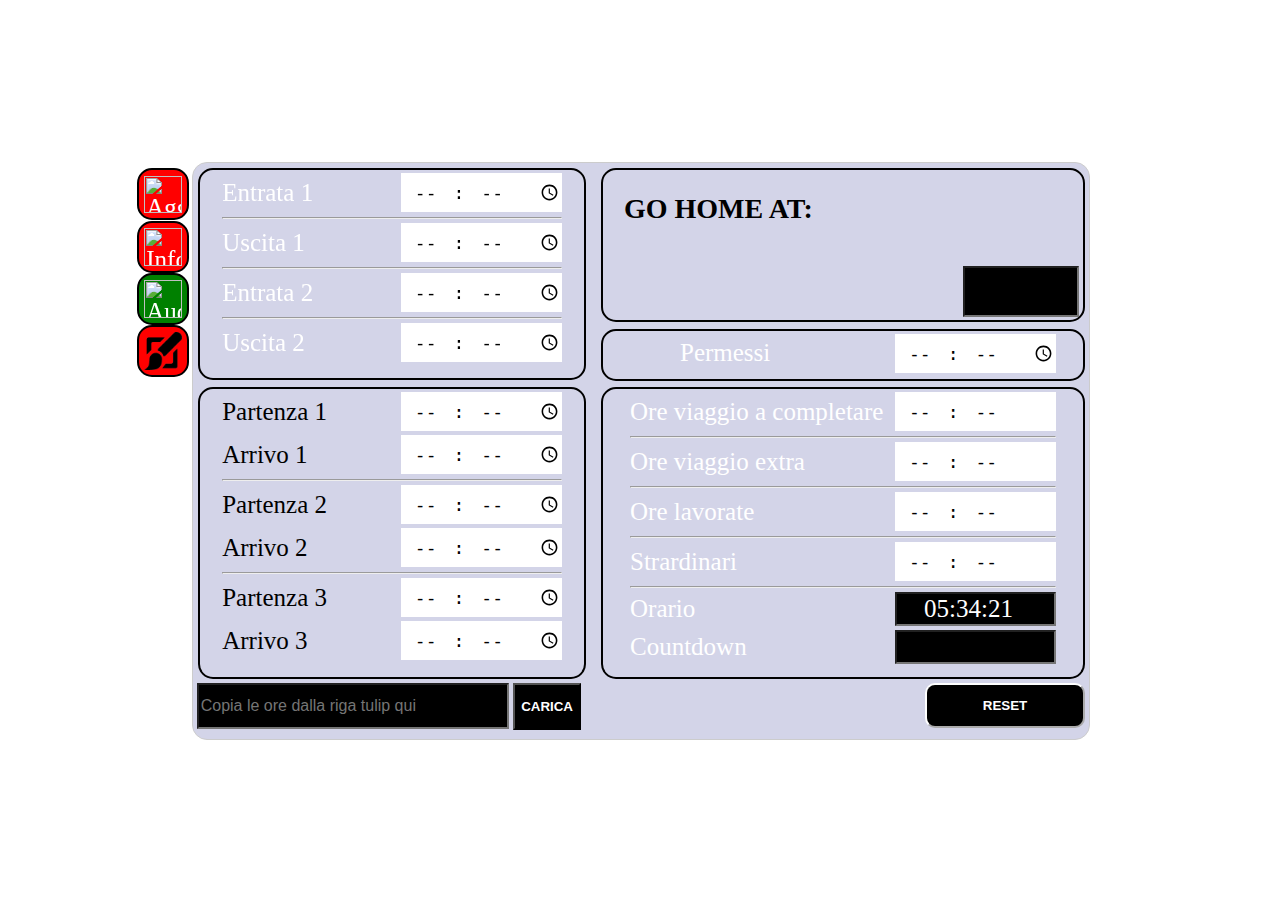
==== index.html @ b1a3ee03 "Add Flintstones Theme" ====
<!doctype html>
<html lang="en">
	<head>
		<meta charset="utf-8">
		<meta http-equiv="X-UA-Compatible" content="IE=edge">
		<meta http-equiv="Cache-Control" content="no-cache, no-store, must-revalidate" />
		<meta name="description" content="A front-end template that helps you build fast, modern mobile web apps.">
		<meta name="viewport" content="width=device-width, initial-scale=1.0, minimum-scale=1.0">
		<meta http-equiv="Pragma" content="no-cache" />
		<meta http-equiv="Expires" content="0" />
		<link rel="stylesheet" type="text/css" href="./css/time_calculator.css">
		<script type="text/javascript" src="./js/time_calculator.js"></script>
		<title>Working Time Calculator</title>
		<link rel="icon" href="./images/timeCalcIcon.png">
	</head>
	<body onload="startTime();checkPreferencesCookie();">
		<form id="timeCalculatorForm">
			<div id="bpContainer" class="infoOff" onclick="closeBp()">
				<div id="buonoPastoAward">
					<center>
						<table>
							<tr>
								<td>
									<br/><br/><br/><br/><br/>
								</td>
							</tr>
							<tr>
								<td class="buonoPastoTable">
									<img src="./images/buonoPasto.png" class="buonoPasto"/>
								</td>
							</tr>
						</table>
					</center>
				</div>
			</div>
			<div id="infoContainer" class="infoOff" onclick="closeInfo()">
				<div id="closeInfo">
					<center>
						<table>
							<tr>
								<td>
									<img src="./images/icons/close.png" class="icon littleMargin" onclick="closeInfo()"/>
								</td>
							</tr>
						</table>
					</center>
				</div>
				<div id="manufacturerInfo">
					<center>
						<table>
							<tr>
								<td>
									<br/><br/>
									<img src="./images/companyLogo.png" />
								</td>
							</tr>
							<tr>
								<td class="center black">
									<br/>
									TIME CALCULATOR<br/>
									Version 3.5.52 [20210212]<br/><br/>
									<u>Changelog:</u><br/>
									<ul class="changelog">
										<li>Aggiunto tema Flintstones (beta version)</li>
										<li>Bugfix minori</li>
									</ul>
								</td>
							</tr>
						</table>
					</center>
				</div>
			</div>
			<div id="timeContainer">
				<div id="toolsWorkingTime">
					<center>
						<table>
							<tr>
								<td>
									<img src="./images/icons/addTime.png" class="icon littleMargin" onclick="addTime()" title="Aggiungi una nuova entrata ed uscita"/>
								</td>
							</tr>
						</table>
					</center>
				</div>
				<div id="infoSection">
					<center>
						<table>
							<tr>
								<td>
									<img src="./images/icons/info.png" class="icon littleMargin" onclick="showInfo()" title="Informazioni su Time Calculator"/>
								</td>
							</tr>
						</table>
					</center>
				</div>
				<div id="audioOption" class="bgGreen">
					<center>
						<table>
							<tr>
								<td>
									<img src="./images/icons/audioOn.png" id="audioOn" class="icon littleMargin" onclick="disableAudio()" title="Audio acceso"/>
									<img src="./images/icons/audioOff.png" id="audioOff" class="icon littleMargin invisible" onclick="enableAudio()" title="Audio spento"/>
								</td>
							</tr>
						</table>
					</center>
				</div>
				<div id="themeSelection">
					<center>
						<table>
							<tr>
								<td>
									<img src="./images/icons/themes.png" id="themes" class="icon littleMargin" onclick="showThemeSelector()" title="Cambia tema"/>
									<img src="./images/icons/close.png" id="themesClose" class="icon littleMargin infoOff" onclick="showThemeSelector()"/>
								</td>
							</tr>
						</table>
					</center>
				</div>
				<div id="themeSelector" class="infoOff">
					<center>
						<table class="themeSelectorTable">
							<tr onclick="setDefaultTheme()">
								<td>
									DEFAULT
								</td>
							<tr onclick="setTheme('fantozzi')" id="fantozzi">
								<td>
									FANTOZZI
								</td>
							</tr>
							<tr onclick="setTheme('flintstones')" id="flintstones">
								<td>
									FLINTSTONES
								</td>
							</tr>
							</tr>
						</table>
					</center>
				</div>
				<div id="workingTime">
					<center>
						<table id="timeTable" class="timeTable" >
							<tr>
								<td id="lblEnt1">Entrata 1</td>
								<td id="c_ent1" class="colTime">
									<input type="time" id="ent1" onfocusout="calcolaOrari()"/>
								</td>
							</tr>
							<tr>
								<td colspan="2" class="spacer">
									<hr>
								</td>
							</tr>
							<tr>
								<td>Uscita 1</td>
								<td id="c_usc1" class="colTime">
									<input type="time" id="usc1" onfocusout="calcolaOrari()"/>
								</td>
							</tr>
							<tr>
								<td colspan="2" class="spacer">
									<hr>
								</td>
							</tr>
							<tr>
								<td>Entrata 2</td>
								<td id="c_ent2" class="colTime">
									<input type="time" id="ent2" onfocusout="calcolaOrari()"/>
								</td>
							</tr>
							<tr>
								<td colspan="2" class="spacer">
									<hr>
								</td>
							</tr>
							<tr>
								<td>Uscita 2</td>
								<td id="c_usc2" class="colTime">
									<input type="time" id="usc2" onfocusout="calcolaOrari()"/>
								</td>
							</tr>
						</table>
					</center>
				</div>
				
				<div id="toolsWorkingTimeMobile">
					<center>
						<table>
							<tr>
								<td onclick="addTime()" class="mobileTitle">
									<img src="./images/icons/addTime.png" class="icon" title="Aggiungi una nuova entrata ed uscita"/> 
									AGGIUNGI UNA NUOVA SEZIONE TIMBRATURE
									<img src="./images/icons/addTime.png" class="icon" title="Aggiungi una nuova entrata ed uscita"/>
								</td>
							</tr>
						</table>
					</center>
				</div>
				
				<div id="loadFromTulipMobile">
					<input type="text" id="tulipUrlMobile" class="tulipText" placeholder="Copia le ore dalla riga tulip qui" title="ES: E09:00 U13:00 E14:00..." onfocusout="caricaDaTulipMobile()" autofocus></input>
					<input type="button" value="CARICA" onclick="caricaDaTulipMobile()" class="tulipButton"></input>
				</div>
				
				<div id="permissions">
					<center>
						<table class="timeTable">
							<tr>
								<td>&nbsp;&nbsp;&nbsp;&nbsp;&nbsp;&nbsp;&nbsp;&nbsp;Permessi</td>
								<td class="colTime">
									<input type="time" id="oPER" onchange="calcolaOrari()"/>
								</td>
							</tr>
						</table>
					</center>
				</div>
				
				<div id="exitPrevision">
					<h2>&nbsp;&nbsp;&nbsp;GO HOME AT:</h2>
					<br/>
					<input type="text" id="estUsc" class="outbox" readonly></input>
				</div>
				
				<div id="travelTime">
					<center>
						<table id="travelTimeTable" class="timeTable">
							<tr>
								<td class="black">Partenza 1</td>
								<td id="c_ovP1" class="colTime">
									<input type="time" id="ovP1" onfocusout="calcolaOrari()"/>
								</td>
							</tr>
							<tr>
								<td class="black">Arrivo 1</td>
								<td id="c_ovA1" class="colTime">
									<input type="time" id="ovA1" onfocusout="calcolaOrari()"/>
								</td>
							</tr>
							<tr>
								<td colspan="2" class="spacer black">
									<hr>
								</td>
							</tr>
							<tr>
								<td class="black">Partenza 2</td>
								<td id="c_ovP2" class="colTime">
									<input type="time" id="ovP2" onfocusout="calcolaOrari()"/>
								</td>
							</tr>
							<tr>
								<td class="black">Arrivo 2</td>
								<td id="c_ovA2" class="colTime">
									<input type="time" id="ovA2" onfocusout="calcolaOrari()"/>
								</td>
							</tr>
							<tr>
								<td colspan="2" class="spacer black">
									<hr>
								</td>
							</tr>
							<tr>
								<td class="black">Partenza 3</td>
								<td id="c_ovP3" class="colTime">
									<input type="time" id="ovP3" onfocusout="calcolaOrari()"/>
								</td>
							</tr>
							<tr>
								<td class="black">Arrivo 3</td>
								<td id="c_ovA3" class="colTime">
									<input type="time" id="ovA3" onfocusout="calcolaOrari()"/>
								</td>
							</tr>
						</table>
					</center>
				</div>
				
				<div id="otherInfo">
					<center>
						<table id="otherInfoTable" class="timeTable">
							<tr>
								<td>Ore viaggio a completare</td>
								<td class="colTime">
									<input type="time" id="ovAC" readonly/>
								</td>
							</tr>
							<tr>
								<td colspan="2" class="spacer">
									<hr>
								</td>
							</tr>
							<tr>
								<td>Ore viaggio extra</td>
								<td class="colTime">
									<input type="time" id="ovEX" readonly/>
								</td>
							</tr>
							<tr>
								<td colspan="2" class="spacer">
									<hr>
								</td>
							</tr>
							<tr>
								<td>Ore lavorate</td>
								<td class="colTime">
									<input type="time" id="oLAV" readonly/>
								</td>
							</tr>
							<tr>
								<td colspan="2" class="spacer">
									<hr>
								</td>
							</tr>
							<tr>
								<td>Strardinari</td>
								<td class="colTime">
									<input type="time" id="oSTR" readonly/>
								</td>
							</tr>
							<tr>
								<td colspan="2" class="spacer">
									<hr>
								</td>
							</tr>
							<tr>
								<td>Orario</td>
								<td class="colTime">
									<input type="text" id="orario" class="orario" readonly/>
								</td>
							</tr>
							<tr>
								<td>Countdown</td>
								<td class="colTime">
									<input type="text" id="countdown" class="orario red" readonly/>
								</td>
							</tr>
						</table>
					</center>
				</div>
				
				<div id="buonoPastoTimer" class="infoOff">
					<table>
						<tr>
							<td>
								<img src="./images/bpOFF.png" id="bpOff" class="icon25 infoOn" title="Buono pasto non ancora raggiunto"/> 
								<img src="./images/bpON.png" id="bpOn" class="icon25 infoOff" title="Buono pasto raggiunto"/> 
							</td>
							<td class="colTime">
								<input type="text" id="bpCountdown" class="orario red" readonly/>
								<input type="hidden" id="estBP" />
							</td>
						</tr>
					</table>
				</div>
				
				<div id="resetButton">
					<input type="reset" onclick="pulisciAll()" id="resetBtn"></input>
				</div>
				
				<div id="loadFromTulip">
					<input type="text" id="tulipUrl" class="tulipText" placeholder="Copia le ore dalla riga tulip qui" title="ES: E09:00 U13:00 E14:00..." onfocusout="caricaDaTulip()" autofocus></input>
					<input type="button" value="CARICA" onclick="caricaDaTulip()" class="tulipButton"></input>
				</div>
			</div>
		</form>
	</body>
</html>
---- css/time_calculator.css ----
@font-face {
    font-family: "SevenSegment";
    src: url("../font/Seven_Segment.ttf") format("truetype");
}

@font-face {
	font-family: "Roboto";
	src: url("../font/Roboto-Regular.ttf") format("truetype");
}

@font-face {
	font-family: "Babyui";
	src: url("../font/babyui.ttf") format("truetype");
}

@font-face {
	font-family: "Squada One";
	src: url("../font/SquadaOne-Regular.ttf") format("truetype");
}

body {
  background-image: url("../images/bg.jpeg");
  font-family: 'Roboto', sans-serif;
}

td {
	font-family: 'Squada One', cursive;
	font-size: 25px;
	color: white;
}

h2 {
	font-family: 'Squada One', cursive;
	font-size: 1.75em;
}

.fantozzi td, .fantozzi h2 {
	color: orangered!important;
	-webkit-text-stroke-width: 1px;
	-webkit-text-stroke-color: black;
}

.flintstones td, .flintstones h2 {
	color: darkorange!important;
	-webkit-text-stroke-width: 1px;
	-webkit-text-stroke-color: black;
}

.mobileTitle {
	font-size: 20px!important;
}

#timeContainer {
    position:fixed;
    top: 50%;
    left: 50%;
    width:56em;
    height:36em;
    margin-top: -18em; /*set to a negative number 1/2 of your height*/
    margin-left: -28em; /*set to a negative number 1/2 of your width*/
    border: 1px solid #ccc;
	-moz-border-radius: 15px;
	border-radius: 15px;
    background-color: #d3d4e8;
}

@media only screen and (max-width: 1023px) {
	#timeContainer {
		position: relative;
		top: 0;
		left: 0;
		width: 100%;
		height: auto;
		background-color: transparent;
		margin-top: 0px;
		margin-left: 0px;
		border: none;
	}
}

#infoContainer {
	position:fixed;
    top: 50%;
    left: 50%;
    width:56em;
    height:36em;
    margin-top: -18em; /*set to a negative number 1/2 of your height*/
    margin-left: -28em; /*set to a negative number 1/2 of your width*/
    border: 1px solid #ccc;
	-moz-border-radius: 15px;
	border-radius: 15px;
    background-color: #d3d4e8;
}

#bpContainer {
	position:fixed;
    top: 50%;
    left: 50%;
    width:56em;
    height:36em;
    margin-top: -18em; /*set to a negative number 1/2 of your height*/
    margin-left: -28em; /*set to a negative number 1/2 of your width*/
    border: 1px solid #ccc;
	-moz-border-radius: 15px;
	border-radius: 15px;
	background-color:rgba(0, 0, 0, 0.5);
	
}

#closeInfo {
	position: fixed;
    top: calc(50% - 18em);
    left: calc(50% + 25em);
	z-index: 2000;
}

#manufacturerInfo #buonoPastoAward {
	position: relative;
	top: 0;
	left: 0;
	width: 100%;
	height: auto;
	background-color: transparent;
	border: none;
}



#exitPrevision {
	position:absolute;
	left: 25.5em;
	top: 5px;
	width:30em;
	height:9.4em;
	border: 2px solid black;
	-moz-border-radius: 15px;
	border-radius: 15px;
	background-image: url("../images/finish.png");
	background-size: 100% 100%;
}

@media only screen and (max-width: 1023px) {
	#exitPrevision {
		position: relative;
		left: 0;
		margin-top: 0.5em;
		top: 0;
		width: 100%;
	}
}

#permissions {
	position:absolute;
	left: 25.5em;
	top: 10.35em;
	width:30em;
	height:3em;
	border: 2px solid black;
	-moz-border-radius: 15px;
	border-radius: 15px;
	background-image: url("../images/permission.png");
	background-size: 100% 100%;
}

@media only screen and (max-width: 1023px) {
	#permissions {
		position: relative;
		left: auto;
		top: auto;
		width: 100%;
		height: auto;
		margin-top: 0.5em;
	}
}

#workingTime {
	position:absolute;
	left: 5px;
	top: 5px;
	width:24em;
	height:13em;
	-moz-border-radius: 15px;
	border-radius: 15px;
	border: 2px solid black;
	background-image: url("../images/work.png");
	overflow-y: scroll;
}

@media only screen and (max-width: 1023px) {
	#workingTime {
		position: relative;
		display: table;
		width: 100%;
		left: auto;
		top: auto;
		height: auto;
		background-repeat: none;
	}
}

#toolsWorkingTime {
	position:absolute;
	left: -3.5em;
	top: 5px;
	width:3em;
	height:3em;
	-moz-border-radius: 15px;
	border-radius: 15px;
	border: 2px solid black;
	background-color: red;
	display:block;
}

#toolsWorkingTimeMobile {
	display:none;
}

@media only screen and (max-width: 1023px) {
	#toolsWorkingTime {
		display:none;
	}
	
	#toolsWorkingTimeMobile {
		display: block;
		margin-top: 0.5em;
		-moz-border-radius: 15px;
		border-radius: 15px;
		border: 2px solid black;
		background-color: red;
		position: relative;
		display: table;
		width: 100%;
		left: auto;
		top: auto;
		height: auto;
	}
}

#infoSection {
	position:absolute;
	left: -3.5em;
	top: 3.6em;
	width:3em;
	height:3em;
	-moz-border-radius: 15px;
	border-radius: 15px;
	border: 2px solid black;
	background-color: red;
	display:block;
}

@media only screen and (max-width: 1023px) {
	#infoSection {
		display: none;
	}
}

#audioOption {
	position:absolute;
	left: -3.5em;
	top: 6.85em;
	width:3em;
	height:3em;
	-moz-border-radius: 15px;
	border-radius: 15px;
	border: 2px solid black;
	display:block;
}

@media only screen and (max-width: 1023px) {
	#audioOption {
		display: none;
	}
}

#themeSelection {
	position:absolute;
	left: -3.5em;
	top: 10.1em;
	width:3em;
	height:3em;
	-moz-border-radius: 15px;
	border-radius: 15px;
	border: 2px solid black;
	background-color: red;
	display:block;
}

@media only screen and (max-width: 1023px) {
	#themeSelection {
		display: none;
	}
}

#themeSelector {
	position:absolute;
	left: -13.6em;
	top: 10.1em;
	width:10em;
	-moz-border-radius: 15px;
	border-radius: 15px;
	border: 2px solid black;
	background-color: black;
}

#travelTime {
	position:absolute;
	left: 5px;
	top: 14em;
	width:24em;
	height:18em;
	-moz-border-radius: 15px;
	border-radius: 15px;
	border: 2px solid black;
	background-image: url("../images/street.png");
	background-size: 100% 100%;
}

@media only screen and (max-width: 1023px) {
	#travelTime {
		position: relative;
		left: 0;
		top: 0;
		margin-top: 0.5em;
		width: 100%;
		height: auto;
	}
}

#otherInfo {
	position:absolute;
	left: 25.5em;
	top: 14em;
	width:30em;
	height:18em;
	-moz-border-radius: 15px;
	border-radius: 15px;
	border: 2px solid black;
	background-image: url("../images/time.png");
	background-size: 100% 100%;
	background-repeat: no-repeat;
}

@media only screen and (max-width: 1023px) {
	#otherInfo {
		position: relative;
		top: 0;
		left: 0;
		margin-top: 0.5em;
		width: 100%;
		height: auto;
	}
}

#buonoPastoTimer {
	position:absolute;
	top: 32.5em;
	right: 11.3em;
	width:19em;
	height:2.8em;
	-moz-border-radius: 15px;
	border-radius: 15px;
	border: 2px solid black;
}

#resetButton {
	position:absolute;
	right: 0.25em;
	top: 32.5em;
}

@media only screen and (max-width: 1023px) {
	#resetButton {
		position: relative;
		top: 0;
		left: 0;
		margin-top: 0.5em;
		width: 100%;
	}
}

#loadFromTulip {
	position:absolute;
	display:flex;
	right: 31.75em;
	top: 32.5em;
	display: block;
}

#loadFromTulipMobile {
	display: none;
}

@media only screen and (max-width: 1023px) {
	#loadFromTulip {
		display:none;
	}
	
	#loadFromTulipMobile {
		margin-top: 0.5em;
		display: block;
	}
}

.tulipText {
	width:19em !important;
	height:40px;
	font-size: 16px !important;
}

@media only screen and (max-width: 1023px) {
	.tulipText {
		width: calc(100% - 5em) !important;
	}
}

.timeCalculatorLogo {
	font-family: 'Babyui', sans-serif;
	font-size: 3em;
	margin-top: 0;
}

.tulipButton {
	background-color: black;
    color: white;
    font-weight: bold;
	height: 3.5em;
}

.timeTable {
	width: 90%;
}

.colTime {
	width: 1%;
}

.black {
	color: black;
}

.spacer {
	font-size:1px;
}

.outbox {
	margin-left: 9em;
}

@media only screen and (max-width: 1023px) {
	.outbox {
		margin-left: calc(100% - 120px);
	}
}

.orario {
	width: 6.1em !important;
	font-family: "SevenSegment";
	font-size: 25px !important;
}

.red {
	color: red !important;
}

.green {
	color: green !important;
}

.black {
	color: black !important;
}

.bgGreen {
	background-color: green;
}

.bgRed {
	background-color: red;
}

.icon {
	width: 1.5em;
	height: 1.5em;
}

.icon25 {
	width: 2.5em;
}

.invisible {
	display: none;
}

.center {
	text-align: center;
}

.littleMargin {
	margin-top: 0.1em;
}

.infoOff {
	display: none;
}

.infoOn {
	display: block;
	z-index: 1000;
}

.buonoPasto {
	width:18em;
	margin-bottom: -0.26em;
}

.changelog {
	text-align: left;
}

.buonoPastoTable {
	background-color: white;
	-moz-border-radius: 15px;
	border-radius: 15px;
	border: 5px solid black;
}

.themeSelectorTable {
	width: 100%;
}

.themeSelectorTable tr:hover {
	background-color: #ffffff;
}

.themeSelectorTable td:hover {
	color: #000000 !important;
	-moz-border-radius: 8px;
	border-radius: 8px;
}

input[type=time] {
  border: none;
  color: #000000;
  font-size: 18px;
  width: 160px;
}

input[type=text] {
  color: #FFFFFF;
  background-color: #000000;
  font-size: 40px;
  width: 2.7em;
}

input[type=text]:focus{
    outline: none;
}

input[type = reset] {
	-moz-border-radius: 10px;
	border-radius: 10px;
	height: 45px;
	width: 160px;
	text-transform: uppercase;
	background-color: black;
    color: white;
    border-color: white;
	font-weight: bold;
}

@media only screen and (max-width: 1023px) {
	input[type = reset] {
		width: 100%;
	}
}

input[type=reset]:focus{
    outline: none;
}

/* Wrapper around the hour, minute, second, and am/pm fields as well as 
the up and down buttons and the 'X' button */
input[type=time]::-webkit-datetime-edit-fields-wrapper {
  display: flex;
}

/* The space between the fields - between hour and minute, the minute and 
second, second and am/pm */
input[type=time]::-webkit-datetime-edit-text {
  padding: 8px 4px;
}

/* The naming convention for the hour, minute, second, and am/pm field is
`-webkit-datetime-edit-{field}-field` */

/* Hour */
input[type=time]::-webkit-datetime-edit-hour-field {
  border-radius: 15%;
  padding: 8px 13px;
}

/* Minute */
input[type=time]::-webkit-datetime-edit-minute-field {
  border-radius: 15%;
  padding: 8px 13px;
}

/* AM/PM */
input[type=time]::-webkit-datetime-edit-ampm-field {
  border-radius: 15%;
  padding: 8px 13px;
}

/* 'X' button for resetting/clearing time */
input[type=time]::-webkit-clear-button {
  display: none;
}

/* Up/Down arrows for incrementing/decrementing the value */
input[type=time]::-webkit-inner-spin-button {
  display: none;
}

::-webkit-scrollbar {
  width: 1px;
}
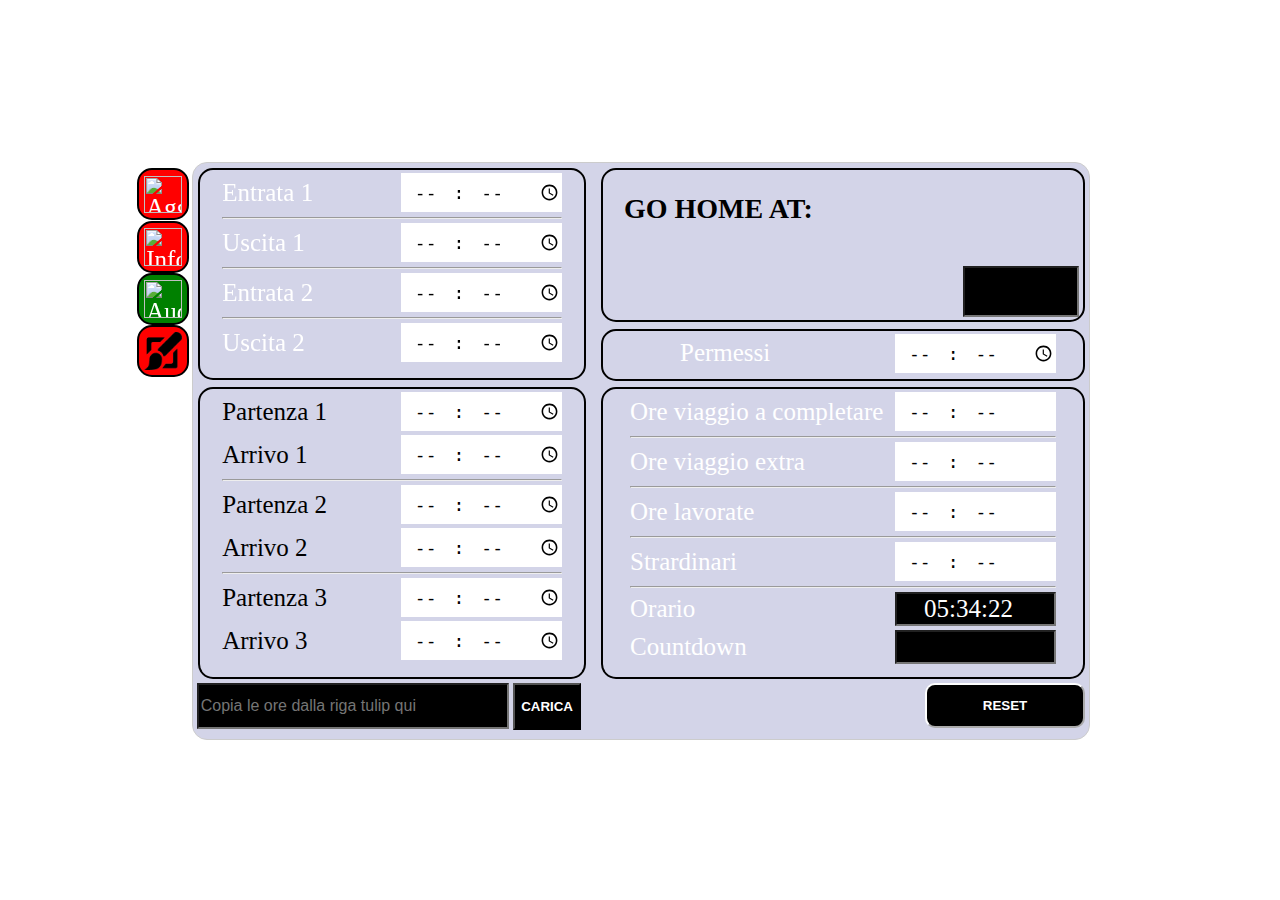
==== commit 23a16ecd: "Add custom audio message" ====
--- a/index.html
+++ b/index.html
@@ -58,9 +58,10 @@
 								<td class="center black">
 									<br/>
 									TIME CALCULATOR<br/>
-									Version 3.5.52 [20210212]<br/><br/>
+									Version 3.5.55 [20210219]<br/><br/>
 									<u>Changelog:</u><br/>
 									<ul class="changelog">
+										<li>Aggiunta gestione audio per tema</li>
 										<li>Aggiunto tema Flintstones (beta version)</li>
 										<li>Bugfix minori</li>
 									</ul>
--- a/css/time_calculator.css
+++ b/css/time_calculator.css
@@ -544,6 +544,7 @@
   color: #000000;
   font-size: 18px;
   width: 160px;
+  -webkit-text-stroke-width: 0px;
 }
 
 input[type=text] {
@@ -551,6 +552,7 @@
   background-color: #000000;
   font-size: 40px;
   width: 2.7em;
+  -webkit-text-stroke-width: 0px;
 }
 
 input[type=text]:focus{
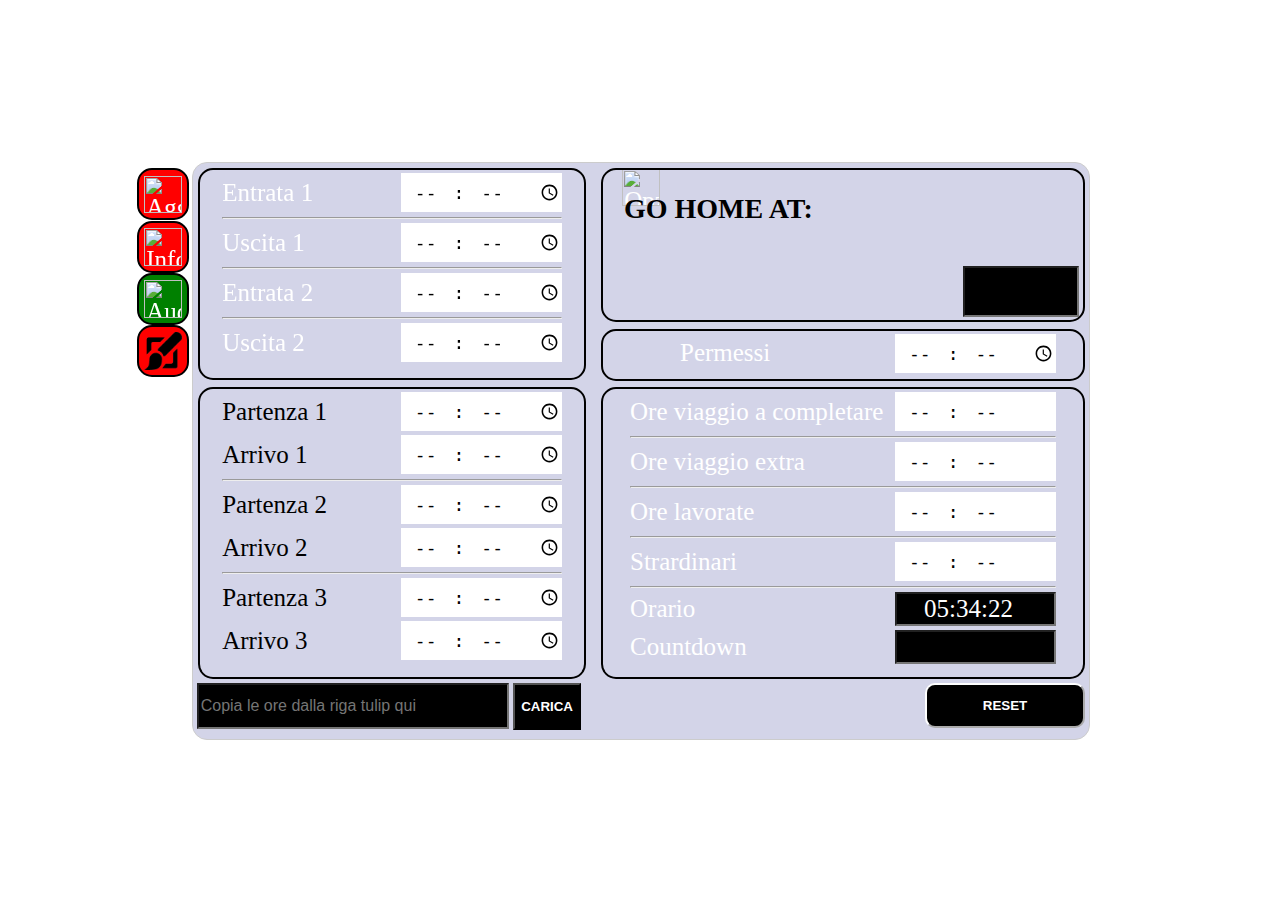
==== commit eec0597e: "added changelog" ====
--- a/index.html
+++ b/index.html
@@ -12,8 +12,25 @@
 		<script type="text/javascript" src="./js/time_calculator.js"></script>
 		<title>Working Time Calculator</title>
 		<link rel="icon" href="./images/timeCalcIcon.png">
+		
+		<script>
+			var edge = false;
+			var chrome = false;
+			var browser = (function (agent) {
+				switch (true) {
+					case agent.indexOf("edge") > -1: return "edge";
+					case agent.indexOf("edg") > -1: edge = true;
+					case agent.indexOf("opr") > -1 && !!window.opr: return "opera";
+					case agent.indexOf("chrome") > -1 && !!window.chrome: chrome = true;;
+					case agent.indexOf("trident") > -1: return "ie";
+					case agent.indexOf("firefox") > -1: return "firefox";
+					case agent.indexOf("safari") > -1: return "safari";
+					default: return "other";
+				}
+			})(window.navigator.userAgent.toLowerCase());
+		</script>
 	</head>
-	<body onload="startTime();checkPreferencesCookie();">
+	<body onload="startTime();checkPreferencesCookie();checkIfThemesAreAvailable();" id="pageBody">
 		<form id="timeCalculatorForm">
 			<div id="bpContainer" class="infoOff" onclick="closeBp()">
 				<div id="buonoPastoAward">
@@ -45,11 +62,11 @@
 						</table>
 					</center>
 				</div>
-				<div id="manufacturerInfo">
-					<center>
-						<table>
-							<tr>
-								<td>
+				<div>
+					<center>
+						<table>
+							<tr>
+								<td class="center">
 									<br/><br/>
 									<img src="./images/companyLogo.png" />
 								</td>
@@ -58,13 +75,62 @@
 								<td class="center black">
 									<br/>
 									TIME CALCULATOR<br/>
-									Version 3.5.55 [20210219]<br/><br/>
+									Version 3.8.00 [20220118]<br/><br/>
 									<u>Changelog:</u><br/>
 									<ul class="changelog">
-										<li>Aggiunta gestione audio per tema</li>
-										<li>Aggiunto tema Flintstones (beta version)</li>
+										<li>Gestione dinamica temi</li>
 										<li>Bugfix minori</li>
 									</ul>
+								</td>
+							</tr>
+						</table>
+					</center>
+				</div>
+			</div>
+			<div id="settingsContainer" class="infoOff">
+				<div id="closeInfo">
+					<center>
+						<table>
+							<tr>
+								<td>
+									<img src="./images/icons/close.png" class="icon littleMargin" onclick="closeSettings()"/>
+								</td>
+							</tr>
+						</table>
+					</center>
+				</div>
+				<div>
+					<center>
+						<table>
+							<tr>
+								<td>
+									<br/><br/><br/>
+								</td>
+							</tr>
+							<tr>
+								<td class="black">
+									ORE DI LAVORO
+								</td>
+								<td>
+									<input type="time" id="customWorkingHours"/>
+								</td>
+							</tr>
+							<tr>
+								<td class="black">
+									ORE PER BUONO PASTO
+								</td>
+								<td>
+									<input type="time" id="customBPHours"/>
+								</td>
+							</tr>
+							<tr>
+								<td colspan="2" class="center">
+									<input type="button" value="Salva" onclick="saveSettingsOnCache()" class="tulipButton"/>
+								</td>
+							</tr>
+							<tr>
+								<td colspan="2" class="center">
+									<span id="saveOk" class="infoOff blue">Salvataggio effettuato correttamenre</span>
 								</td>
 							</tr>
 						</table>
@@ -118,6 +184,17 @@
 						</table>
 					</center>
 				</div>
+				<div id="settingsSelection">
+					<center>
+						<table>
+							<tr>
+								<td>
+									<img src="./images/icons/settings.png" id="settings" class="icon littleMargin" onclick="showSettings()" title="Opzioni"/>
+								</td>
+							</tr>
+						</table>
+					</center>
+				</div>
 				<div id="themeSelector" class="infoOff">
 					<center>
 						<table class="themeSelectorTable">
@@ -133,6 +210,11 @@
 							<tr onclick="setTheme('flintstones')" id="flintstones">
 								<td>
 									FLINTSTONES
+								</td>
+							</tr>
+							<tr onclick="setTheme('christmas')" id="christmas">
+								<td>
+									NATALE
 								</td>
 							</tr>
 							</tr>
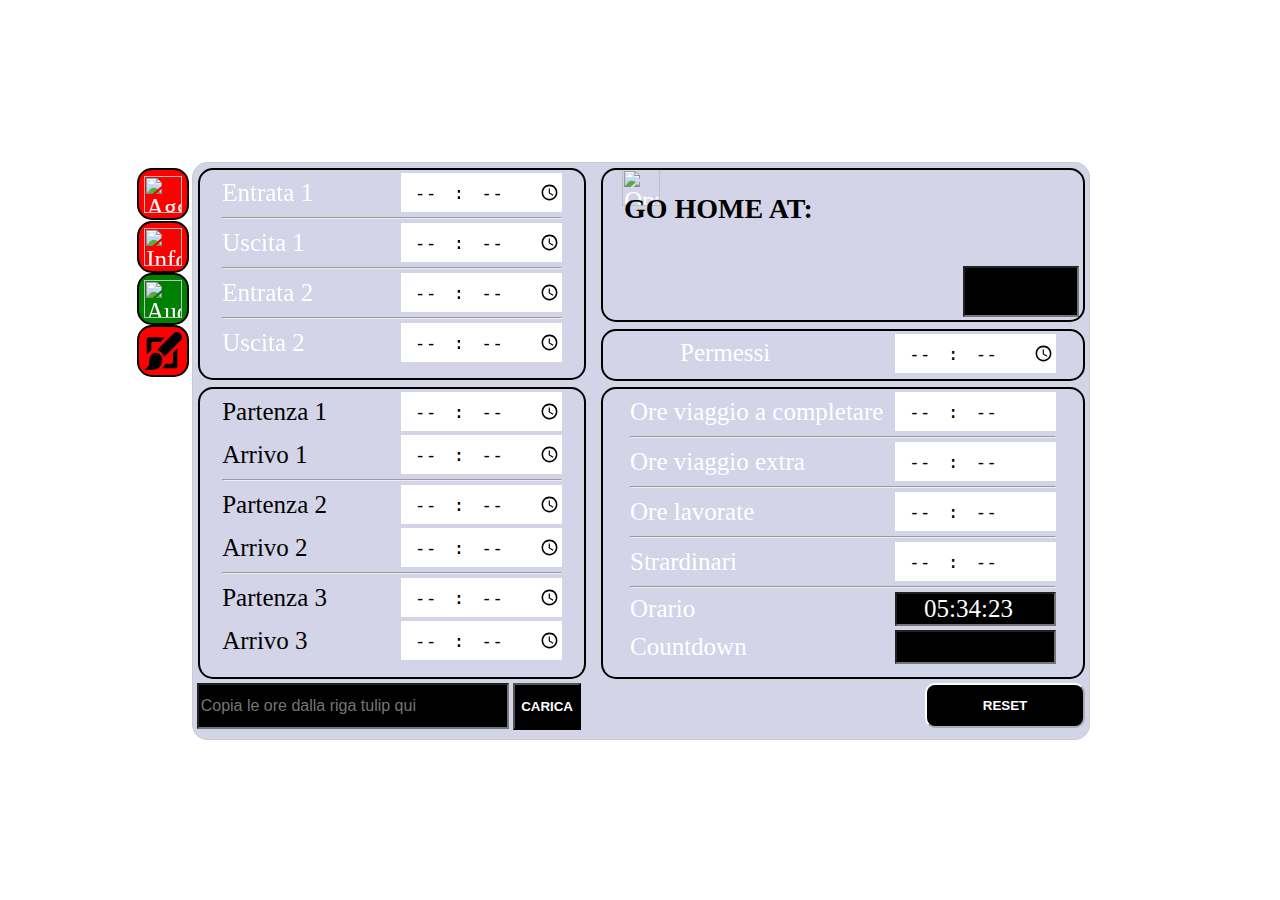
==== commit 42cc8448: "Partial commit news alert" ====
--- a/index.html
+++ b/index.html
@@ -9,7 +9,9 @@
 		<meta http-equiv="Pragma" content="no-cache" />
 		<meta http-equiv="Expires" content="0" />
 		<link rel="stylesheet" type="text/css" href="./css/time_calculator.css">
+		<link rel="stylesheet" type="text/css" href="./css/time_calculator_news.css">
 		<script type="text/javascript" src="./js/time_calculator.js"></script>
+		<script type="text/javascript" src="./js/time_calculator_news.js"></script>
 		<title>Working Time Calculator</title>
 		<link rel="icon" href="./images/timeCalcIcon.png">
 		
@@ -30,8 +32,14 @@
 			})(window.navigator.userAgent.toLowerCase());
 		</script>
 	</head>
-	<body onload="startTime();checkPreferencesCookie();checkIfThemesAreAvailable();" id="pageBody">
+	<body onload="startTime();checkPreferencesCookie();checkIfThemesAreAvailable();checkForNews();" id="pageBody">
 		<form id="timeCalculatorForm">
+			<div id="newsContainer" class="newsContainer">
+				<p style="padding-left:1em;font-weight:bolder;">
+					Nuovo tema disponibile
+				</p>
+			</div>
+		
 			<div id="bpContainer" class="infoOff" onclick="closeBp()">
 				<div id="buonoPastoAward">
 					<center>
@@ -75,10 +83,9 @@
 								<td class="center black">
 									<br/>
 									TIME CALCULATOR<br/>
-									Version 3.8.00 [20220118]<br/><br/>
+									Version 3.8.50 [20220222]<br/><br/>
 									<u>Changelog:</u><br/>
 									<ul class="changelog">
-										<li>Gestione dinamica temi</li>
 										<li>Bugfix minori</li>
 									</ul>
 								</td>
@@ -215,6 +222,16 @@
 							<tr onclick="setTheme('christmas')" id="christmas">
 								<td>
 									NATALE
+								</td>
+							</tr>
+							<tr onclick="setTheme('carnival')" id="carnival" style="display:none;">
+								<td>
+									CARNEVALE
+								</td>
+							</tr>
+							<tr onclick="setTheme('easter')" id="easter" style="display:none;">
+								<td>
+									PASQUA
 								</td>
 							</tr>
 							</tr>
--- a/css/time_calculator_news.css
+++ b/css/time_calculator_news.css
@@ -0,0 +1,34 @@
+#newsContainer {
+	display: none;
+}
+
+ .newsAnimation {
+	left:14em;
+	top:26em;
+	width: 13em;
+	height: 3em;
+	background: red;
+	position: absolute;
+	-moz-border-radius: 15px;
+	-webkit-border-radius: 15px;
+	border-radius: 15px;
+	animation-duration: 3s;
+	border: 5px solid white;
+}
+	
+.newsAnimation:before {
+	content: "";
+	position: absolute;
+	left: 100%;
+	top: 1em;
+	width: 0;
+	height: 0;
+	border-top: 0.5em solid transparent;
+	border-left: 26px solid red;
+	border-bottom: 0.5em solid transparent;
+}
+
+@keyframes newsAnimation {
+  0%   {top:0px;}
+  100% {top:26em;}
+}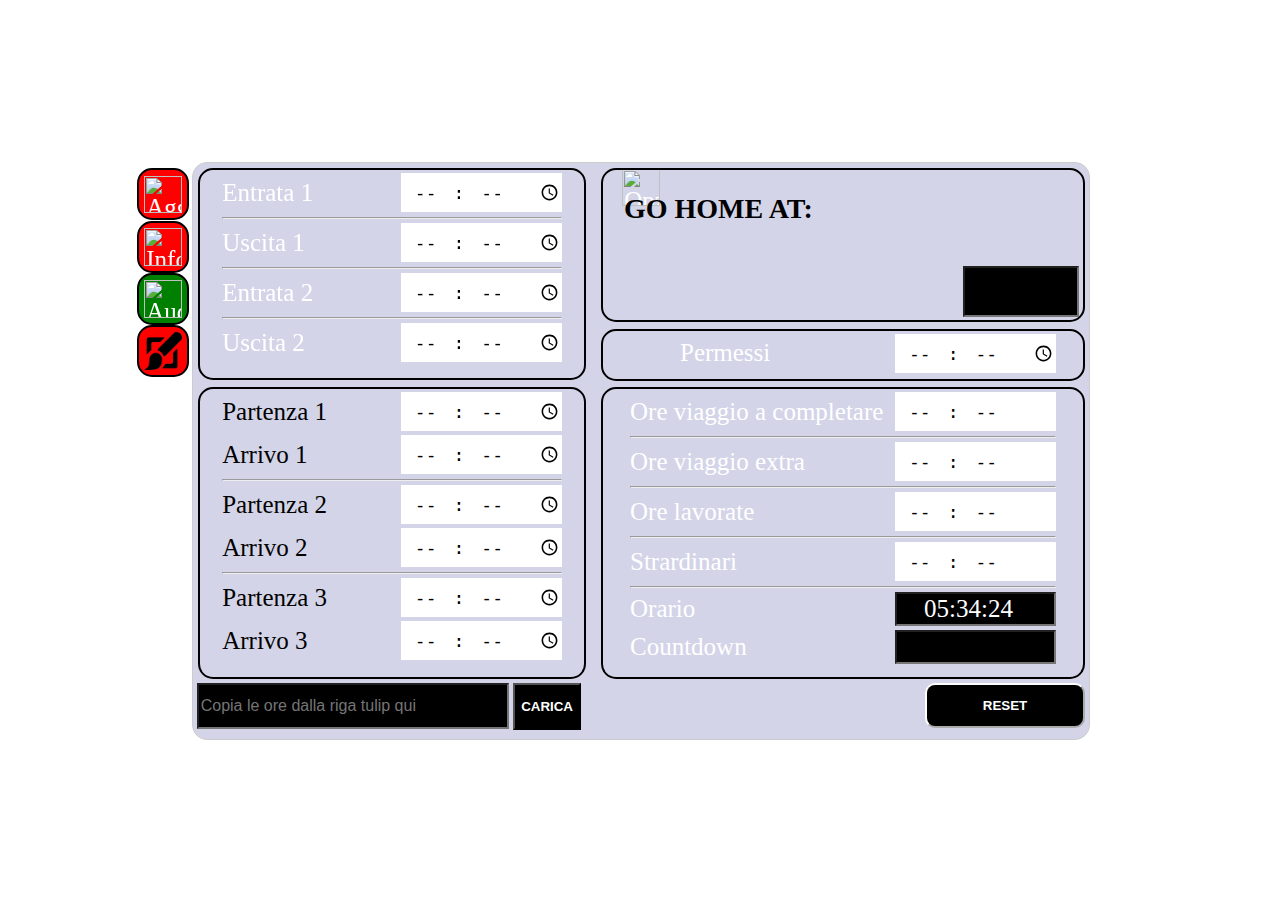
==== commit fc8f9da3: "Check marks" ====
--- a/index.html
+++ b/index.html
@@ -32,7 +32,7 @@
 			})(window.navigator.userAgent.toLowerCase());
 		</script>
 	</head>
-	<body onload="startTime();checkPreferencesCookie();checkIfThemesAreAvailable();checkForNews();" id="pageBody">
+	<body onload="startTime();checkPreferencesCookie();checkIfThemesAreAvailable();checkForNews();checkMarks()" id="pageBody">
 		<form id="timeCalculatorForm">
 			<div id="newsContainer" class="newsContainer">
 				<p style="padding-left:1em;font-weight:bolder;">
@@ -454,7 +454,7 @@
 				</div>
 				
 				<div id="resetButton">
-					<input type="reset" onclick="pulisciAll()" id="resetBtn"></input>
+					<input type="reset" onclick="pulisciAll();" id="resetBtn"></input>
 				</div>
 				
 				<div id="loadFromTulip">
@@ -462,6 +462,10 @@
 					<input type="button" value="CARICA" onclick="caricaDaTulip()" class="tulipButton"></input>
 				</div>
 			</div>
+			<div id="confettiContainer">
+				<canvas class="confetti" id="canvas"></canvas>
+			</div>
+			<script type="text/javascript" src="./js/confetti.js"></script>
 		</form>
 	</body>
 </html>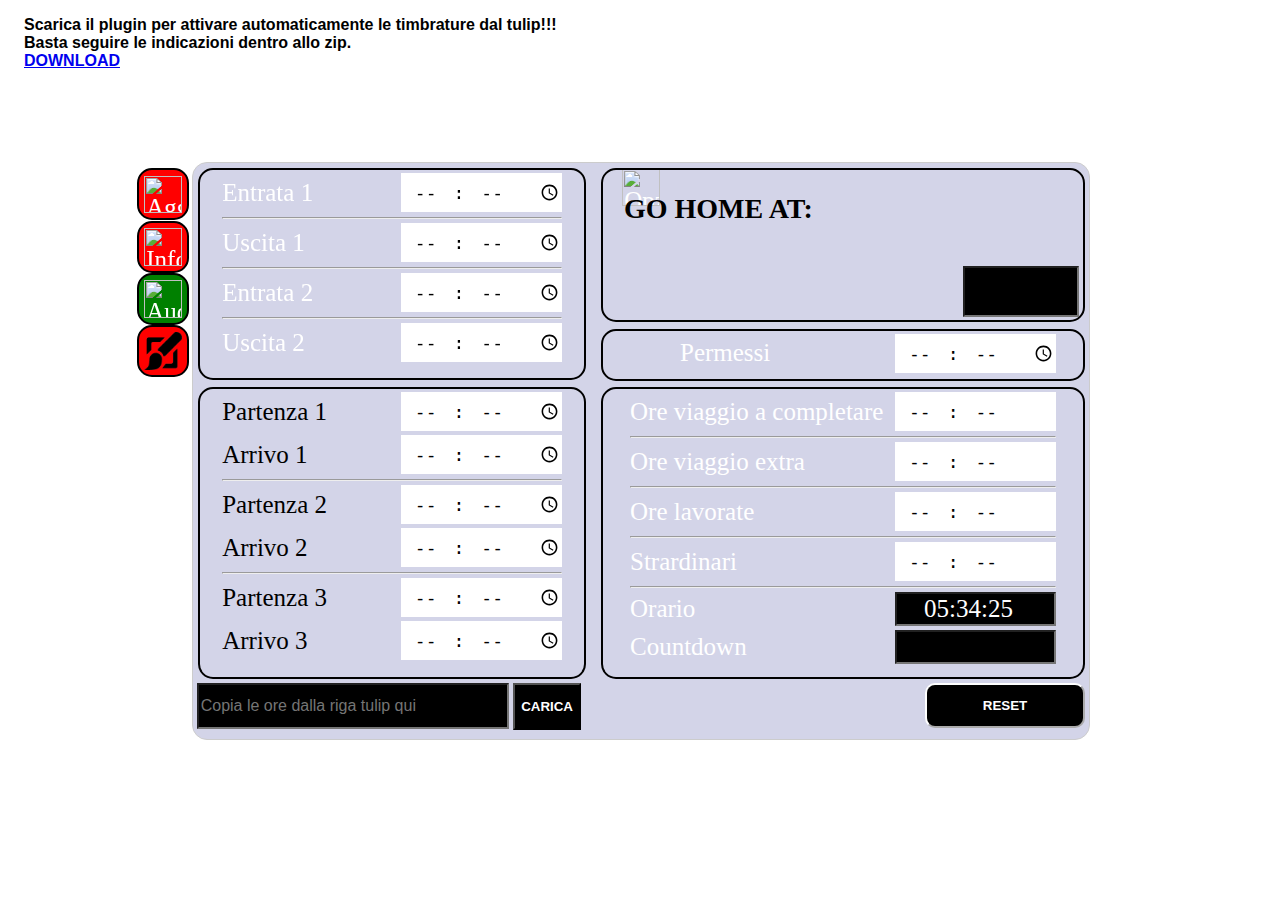
==== commit f4c0aac3: "browser extension" ====
--- a/index.html
+++ b/index.html
@@ -36,7 +36,11 @@
 		<form id="timeCalculatorForm">
 			<div id="newsContainer" class="newsContainer">
 				<p style="padding-left:1em;font-weight:bolder;">
-					Nuovo tema disponibile
+					Scarica il plugin per attivare automaticamente le timbrature dal tulip!!!
+					<br/>
+					Basta seguire le indicazioni dentro allo zip.
+					<br/>
+					<a href="./BrowserExtension.zip">DOWNLOAD</a>
 				</p>
 			</div>
 		
@@ -83,10 +87,10 @@
 								<td class="center black">
 									<br/>
 									TIME CALCULATOR<br/>
-									Version 3.8.50 [20220222]<br/><br/>
+									Version 3.9.00 [20220407]<br/><br/>
 									<u>Changelog:</u><br/>
 									<ul class="changelog">
-										<li>Bugfix minori</li>
+										<li>Browser Extension</li>
 									</ul>
 								</td>
 							</tr>
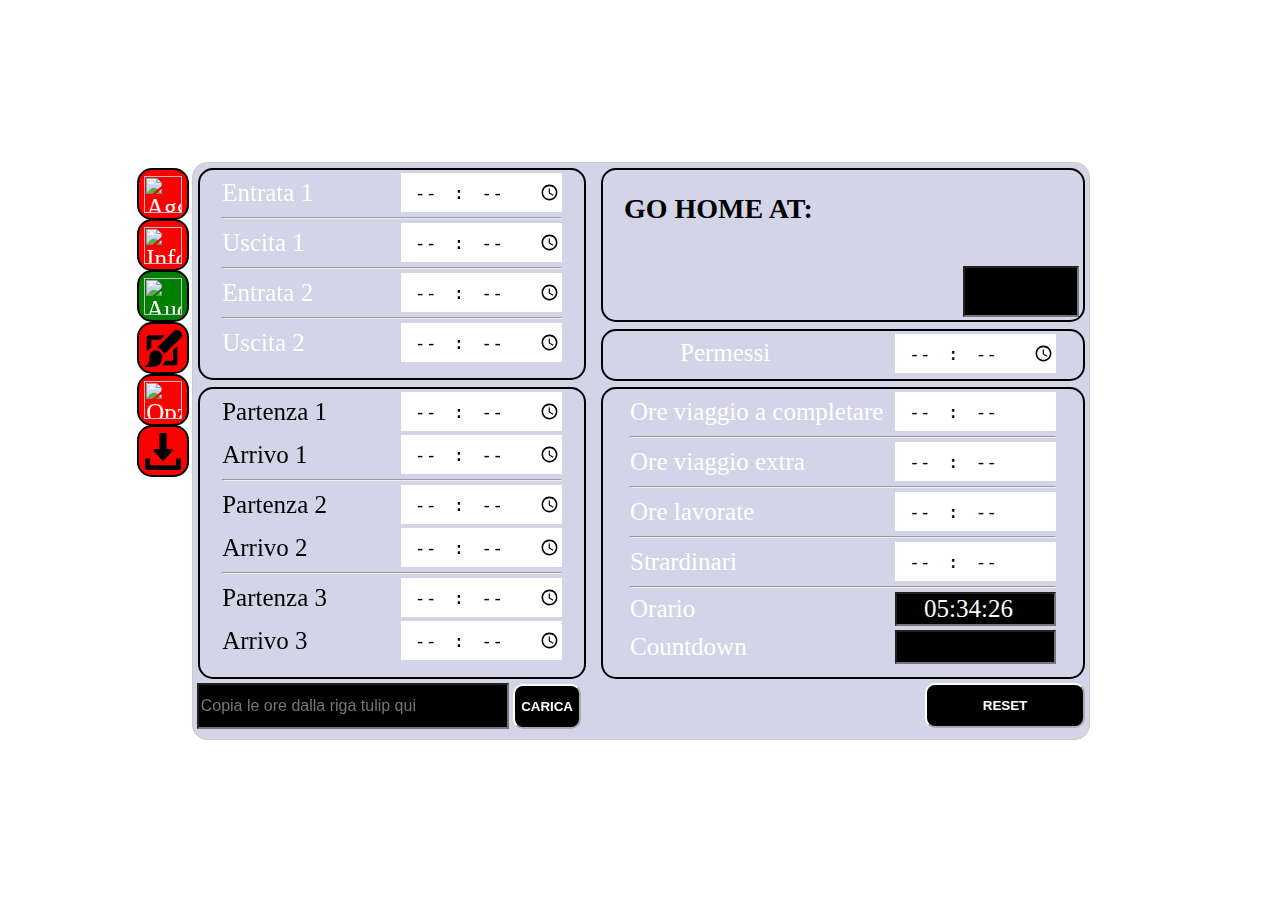
==== commit 38bea67b: "Add new theme" ====
--- a/index.html
+++ b/index.html
@@ -34,14 +34,8 @@
 	</head>
 	<body onload="startTime();checkPreferencesCookie();checkIfThemesAreAvailable();checkForNews();checkMarks()" id="pageBody">
 		<form id="timeCalculatorForm">
-			<div id="newsContainer" class="newsContainer">
-				<p style="padding-left:1em;font-weight:bolder;">
-					Scarica il plugin per attivare automaticamente le timbrature dal tulip!!!
-					<br/>
-					Basta seguire le indicazioni dentro allo zip.
-					<br/>
-					<a href="./BrowserExtension.zip">DOWNLOAD</a>
-				</p>
+			<div id="newsContainer" class="newsContainer_XXX">
+				<img src="./images/icons/close.png" class="icon" style="margin-top:1rem;margin-left:1rem;display:none;" onclick="disableNews()">
 			</div>
 		
 			<div id="bpContainer" class="infoOff" onclick="closeBp()">
@@ -87,10 +81,12 @@
 								<td class="center black">
 									<br/>
 									TIME CALCULATOR<br/>
-									Version 3.9.00 [20220407]<br/><br/>
+									Version 4.5.00 [20221222]<br/><br/>
 									<u>Changelog:</u><br/>
 									<ul class="changelog">
-										<li>Browser Extension</li>
+										<li>Tema Ramones</li>
+										<li>Sezione download</li>
+										<li>Bugfix</li>
 									</ul>
 								</td>
 							</tr>
@@ -206,6 +202,18 @@
 						</table>
 					</center>
 				</div>
+				<div id="downloadSelection">
+					<center>
+						<table>
+							<tr>
+								<td>
+									<img src="./images/icons/download.png" id="download" class="icon littleMargin" onclick="showDownload()" title="Download"/>
+									<img src="./images/icons/close.png" id="downloadClose" class="icon littleMargin infoOff" onclick="showDownload()"/>
+								</td>
+							</tr>
+						</table>
+					</center>
+				</div>
 				<div id="themeSelector" class="infoOff">
 					<center>
 						<table class="themeSelectorTable">
@@ -213,6 +221,7 @@
 								<td>
 									DEFAULT
 								</td>
+							</tr>
 							<tr onclick="setTheme('fantozzi')" id="fantozzi">
 								<td>
 									FANTOZZI
@@ -220,7 +229,12 @@
 							</tr>
 							<tr onclick="setTheme('flintstones')" id="flintstones">
 								<td>
-									FLINTSTONES
+									FLINSTONES
+								</td>
+							</tr>
+							<tr onclick="setTheme('ramones')" id="ramones">
+								<td>
+									RAMONES
 								</td>
 							</tr>
 							<tr onclick="setTheme('christmas')" id="christmas">
@@ -238,6 +252,17 @@
 									PASQUA
 								</td>
 							</tr>
+							</tr>
+						</table>
+					</center>
+				</div>
+				<div id="downloadBox" class="infoOff">
+					<center>
+						<table class="themeSelectorTable">
+							<tr>
+								<td>
+									<a href="https://chrome.google.com/webstore/detail/estensione-timecalculator/cpjmgfnppkpojnnaodaiealfggpkcmoj/related?hl=it&authuser=0" target="_blank" onclick="showDownload()" class="linkNoStyle">PLUGIN PER CHROME/EDGE</a>
+								</td>
 							</tr>
 						</table>
 					</center>
--- a/css/time_calculator.css
+++ b/css/time_calculator.css
@@ -20,6 +20,7 @@
 
 body {
   background-image: url("../images/bg.jpeg");
+  background-size: cover;
   font-family: 'Roboto', sans-serif;
 }
 
@@ -42,6 +43,18 @@
 
 .flintstones td, .flintstones h2 {
 	color: darkorange!important;
+	-webkit-text-stroke-width: 1px;
+	-webkit-text-stroke-color: black;
+}
+
+.ramones td, .ramones h2 {
+	color: black!important;
+	-webkit-text-stroke-width: 1px;
+	-webkit-text-stroke-color: white;
+}
+
+.christmas td, .christmas h2 {
+	color: white!important;
 	-webkit-text-stroke-width: 1px;
 	-webkit-text-stroke-color: black;
 }
@@ -64,6 +77,29 @@
     background-color: #d3d4e8;
 }
 
+#confettiContainer {
+    position:fixed;
+    top: 50%;
+    left: 50%;
+    width:56em;
+    height:36em;
+    margin-top: -18em; /*set to a negative number 1/2 of your height*/
+    margin-left: -28em; /*set to a negative number 1/2 of your width*/
+    border: 1px solid #ccc;
+	-moz-border-radius: 15px;
+	border-radius: 15px;
+    background-color: transparent;
+	pointer-events:none;
+	display:none;
+}
+
+#timeContainer.christmas {
+	/*border: 1px solid #3d5847;
+	background-color: #3d5847;*/
+	border: 1px solid black;
+	background-color: black;
+}
+
 @media only screen and (max-width: 1023px) {
 	#timeContainer {
 		position: relative;
@@ -78,7 +114,7 @@
 	}
 }
 
-#infoContainer {
+#infoContainer, #settingsContainer {
 	position:fixed;
     top: 50%;
     left: 50%;
@@ -239,7 +275,7 @@
 #infoSection {
 	position:absolute;
 	left: -3.5em;
-	top: 3.6em;
+	top: 3.5em;
 	width:3em;
 	height:3em;
 	-moz-border-radius: 15px;
@@ -258,7 +294,7 @@
 #audioOption {
 	position:absolute;
 	left: -3.5em;
-	top: 6.85em;
+	top: 6.69em;
 	width:3em;
 	height:3em;
 	-moz-border-radius: 15px;
@@ -276,7 +312,7 @@
 #themeSelection {
 	position:absolute;
 	left: -3.5em;
-	top: 10.1em;
+	top: 9.94em;
 	width:3em;
 	height:3em;
 	-moz-border-radius: 15px;
@@ -292,10 +328,59 @@
 	}
 }
 
+#settingsSelection {
+	position:absolute;
+	left: -3.5em;
+	top: 13.16em;
+	width:3em;
+	height:3em;
+	-moz-border-radius: 15px;
+	border-radius: 15px;
+	border: 2px solid black;
+	background-color: red;
+	display:block;
+}
+
+@media only screen and (max-width: 1023px) {
+	#settingsSelection {
+		display: none;
+	}
+}
+
+#downloadSelection {
+	position:absolute;
+	left: -3.5em;
+	top: 16.4em;
+	width:3em;
+	height:3em;
+	-moz-border-radius: 15px;
+	border-radius: 15px;
+	border: 2px solid black;
+	background-color: red;
+	display:block;
+}
+
+@media only screen and (max-width: 1023px) {
+	#downloadSelection {
+		display: none;
+	}
+}
+
 #themeSelector {
 	position:absolute;
 	left: -13.6em;
-	top: 10.1em;
+	top: 9.94em;
+	width:10em;
+	-moz-border-radius: 15px;
+	border-radius: 15px;
+	border: 2px solid black;
+	background-color: black;
+}
+
+#downloadBox {
+	position:absolute;
+	left: -13.6em;
+	top: 16.4em;
 	width:10em;
 	-moz-border-radius: 15px;
 	border-radius: 15px;
@@ -439,6 +524,10 @@
 	color: black;
 }
 
+.blue {
+	color: blue;
+}
+
 .spacer {
 	font-size:1px;
 }
@@ -492,6 +581,10 @@
 	display: none;
 }
 
+.invisibleImportant {
+	display: none!important;
+}
+
 .center {
 	text-align: center;
 }
@@ -537,6 +630,10 @@
 	color: #000000 !important;
 	-moz-border-radius: 8px;
 	border-radius: 8px;
+}
+
+.linkNoStyle {
+	text-decoration: none;
 }
 
 input[type=time] {
@@ -571,6 +668,17 @@
 	font-weight: bold;
 }
 
+input[type = button] {
+	-moz-border-radius: 10px;
+	border-radius: 10px;
+	height: 45px;
+	text-transform: uppercase;
+	background-color: black;
+    color: white;
+    border-color: white;
+	font-weight: bold;
+}
+
 @media only screen and (max-width: 1023px) {
 	input[type = reset] {
 		width: 100%;
@@ -626,4 +734,15 @@
 
 ::-webkit-scrollbar {
   width: 1px;
+}
+
+.confetti{
+    width:56em;
+    height:36em;
+    margin-top: -18em; /*set to a negative number 1/2 of your height*/
+    margin-left: -28em; /*set to a negative number 1/2 of your width*/
+	display: block;
+	margin: 0 auto;
+	border: none;
+	user-select: none;
 }